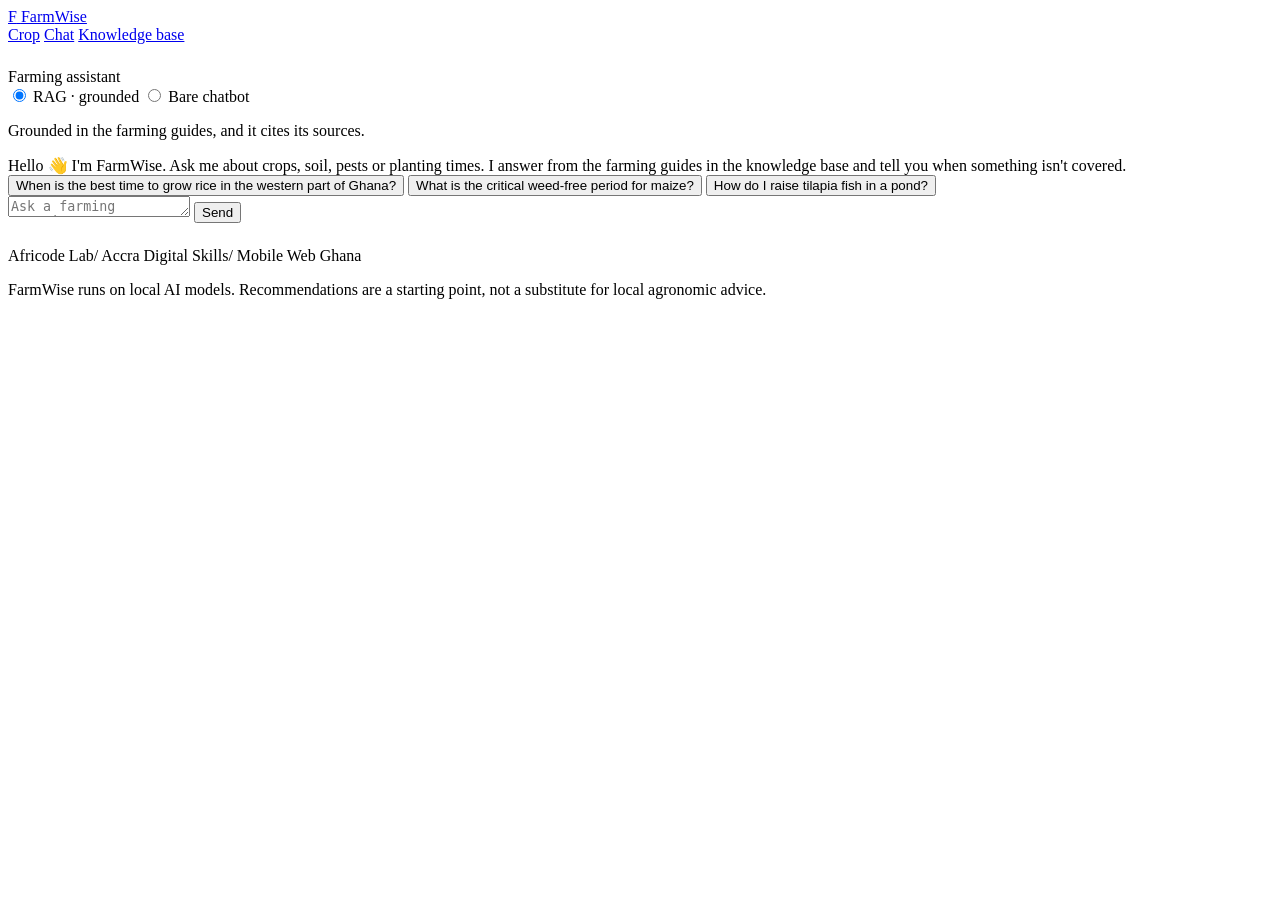
==== webapp/static/chat.html @ f322bb58 "se: chat mode toggle (bare chatbot vs RAG) and center the crop form - assistant.chat() gains use_rag" ====
<!DOCTYPE html>
<html lang="en">
<head>
  <meta charset="UTF-8" />
  <meta name="viewport" content="width=device-width, initial-scale=1.0" />
  <title>FarmWise — Chat</title>
  <link rel="preconnect" href="https://fonts.googleapis.com" />
  <link rel="preconnect" href="https://fonts.gstatic.com" crossorigin />
  <link href="https://fonts.googleapis.com/css2?family=Inter:wght@300;400;500;600;700&family=Montserrat:wght@700;800&display=swap" rel="stylesheet" />
  <link rel="stylesheet" href="/static/styles.css" />
</head>
<body>

  <header class="nav">
    <div class="wrap nav__row">
      <a class="brand" href="/">
        <span class="brand__logo">F</span>
        <span class="brand__name">Farm<span>Wise</span></span>
      </a>
      <nav class="nav__links">
        <a href="/">Crop</a>
        <a href="/chat" class="is-active">Chat</a>
        <a href="/knowledge">Knowledge base</a>
      </nav>
    </div>
  </header>

  <main class="wrap" style="padding-top:24px;padding-bottom:24px;">
    <div class="chat">
      <div class="chat__head">
        <span class="chat__title">Farming assistant</span>
        <div class="mode" role="radiogroup" aria-label="answer mode">
          <input type="radio" name="mode" id="mode-rag" value="rag" checked />
          <label for="mode-rag">RAG · grounded</label>
          <input type="radio" name="mode" id="mode-bare" value="bare" />
          <label for="mode-bare">Bare chatbot</label>
        </div>
      </div>
      <p class="chat__hint" id="mode-hint">Grounded in the farming guides, and it cites its sources.</p>

      <div class="chat__log" id="chat-log">
        <div class="msg msg--bot">
          <div class="msg__bubble">Hello 👋 I'm FarmWise. Ask me about crops, soil, pests
            or planting times. I answer from the farming guides in the knowledge base and
            tell you when something isn't covered.</div>
        </div>
      </div>

      <div class="suggest" id="suggest">
        <button class="suggest__chip">When is the best time to grow rice in the western part of Ghana?</button>
        <button class="suggest__chip">What is the critical weed-free period for maize?</button>
        <button class="suggest__chip">How do I raise tilapia fish in a pond?</button>
      </div>

      <form class="composer" id="chat-form">
        <textarea id="chat-input" rows="1" placeholder="Ask a farming question…" required></textarea>
        <button type="submit" class="btn" id="chat-send">Send</button>
      </form>
    </div>
  </main>

  <footer class="footer">
    <div class="wrap footer__row">
      <div class="footer__orgs">
        <span>Africode Lab</span><span class="sep">/</span>
        <span>Accra Digital Skills</span><span class="sep">/</span>
        <span>Mobile Web Ghana</span>
      </div>
      <p class="footer__note">FarmWise runs on local AI models. Recommendations are a
        starting point, not a substitute for local agronomic advice.</p>
    </div>
  </footer>

  <script src="/static/chat.js"></script>
</body>
</html>
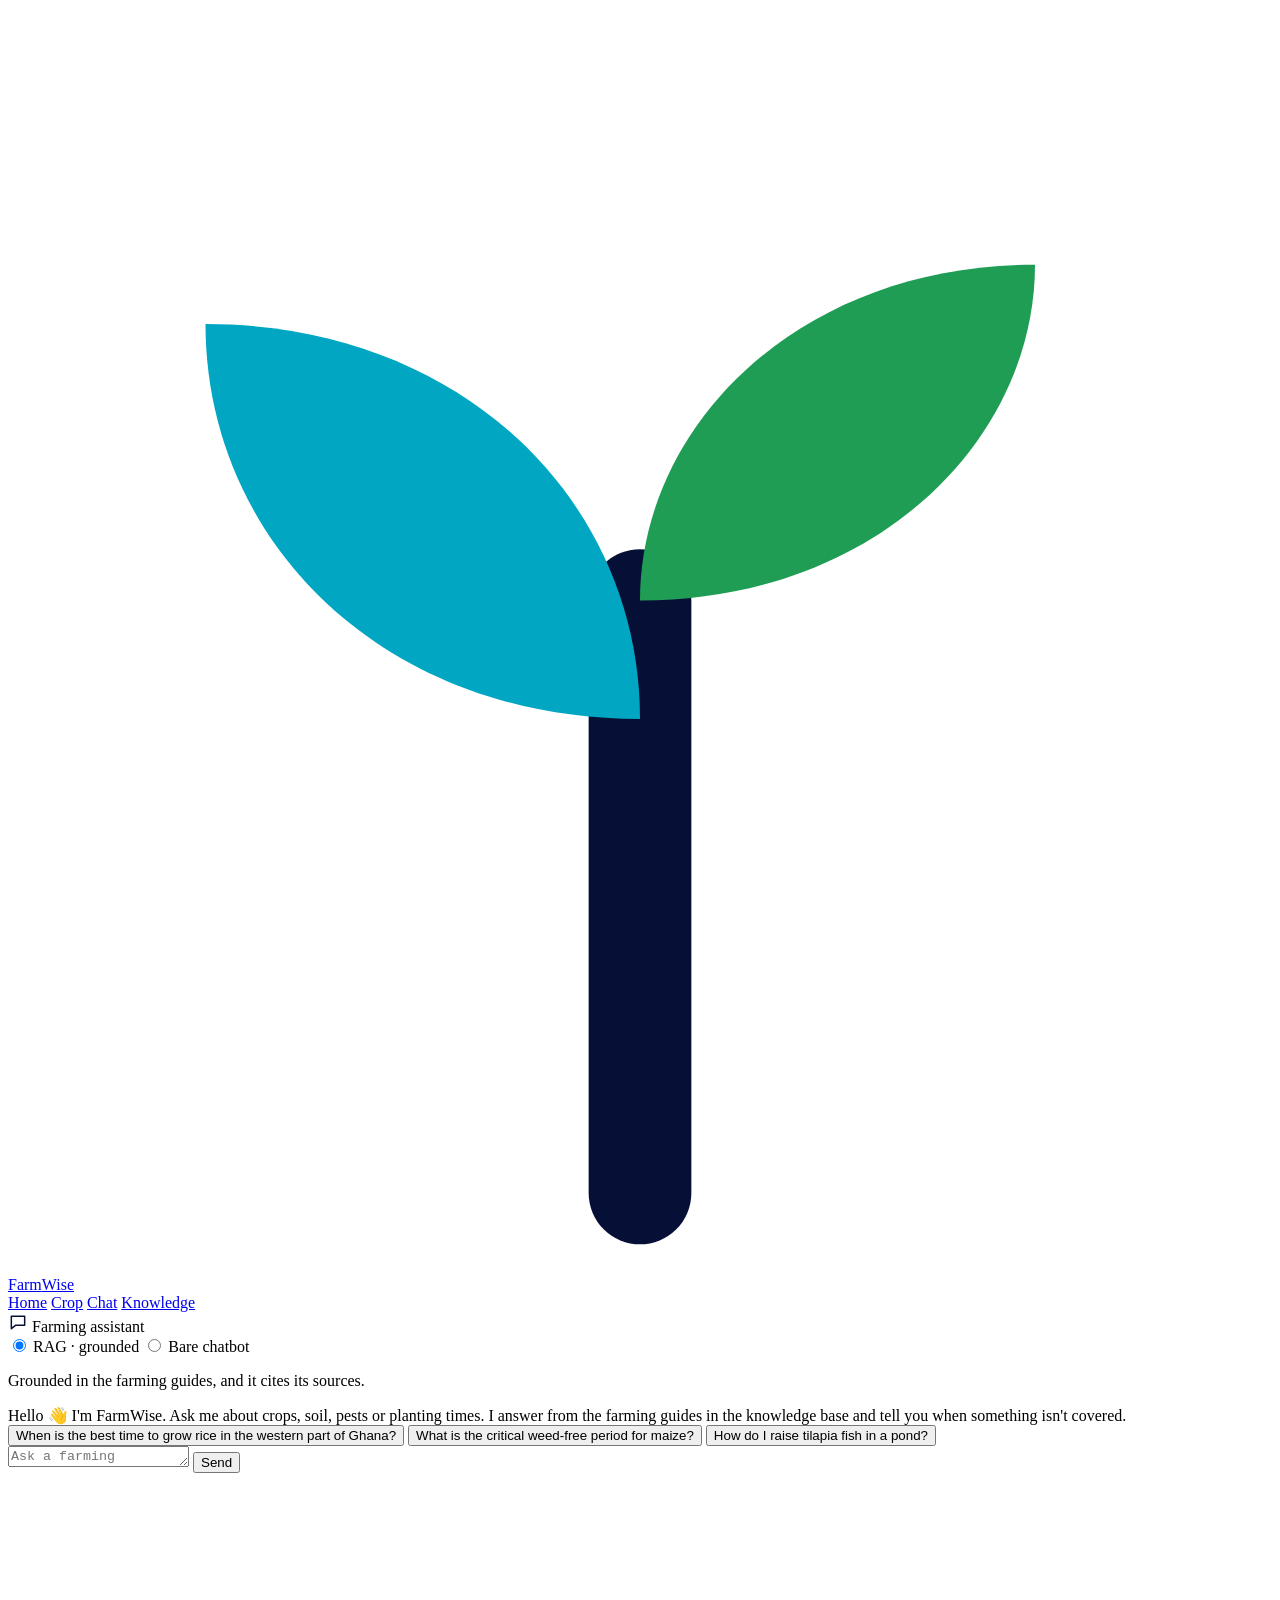
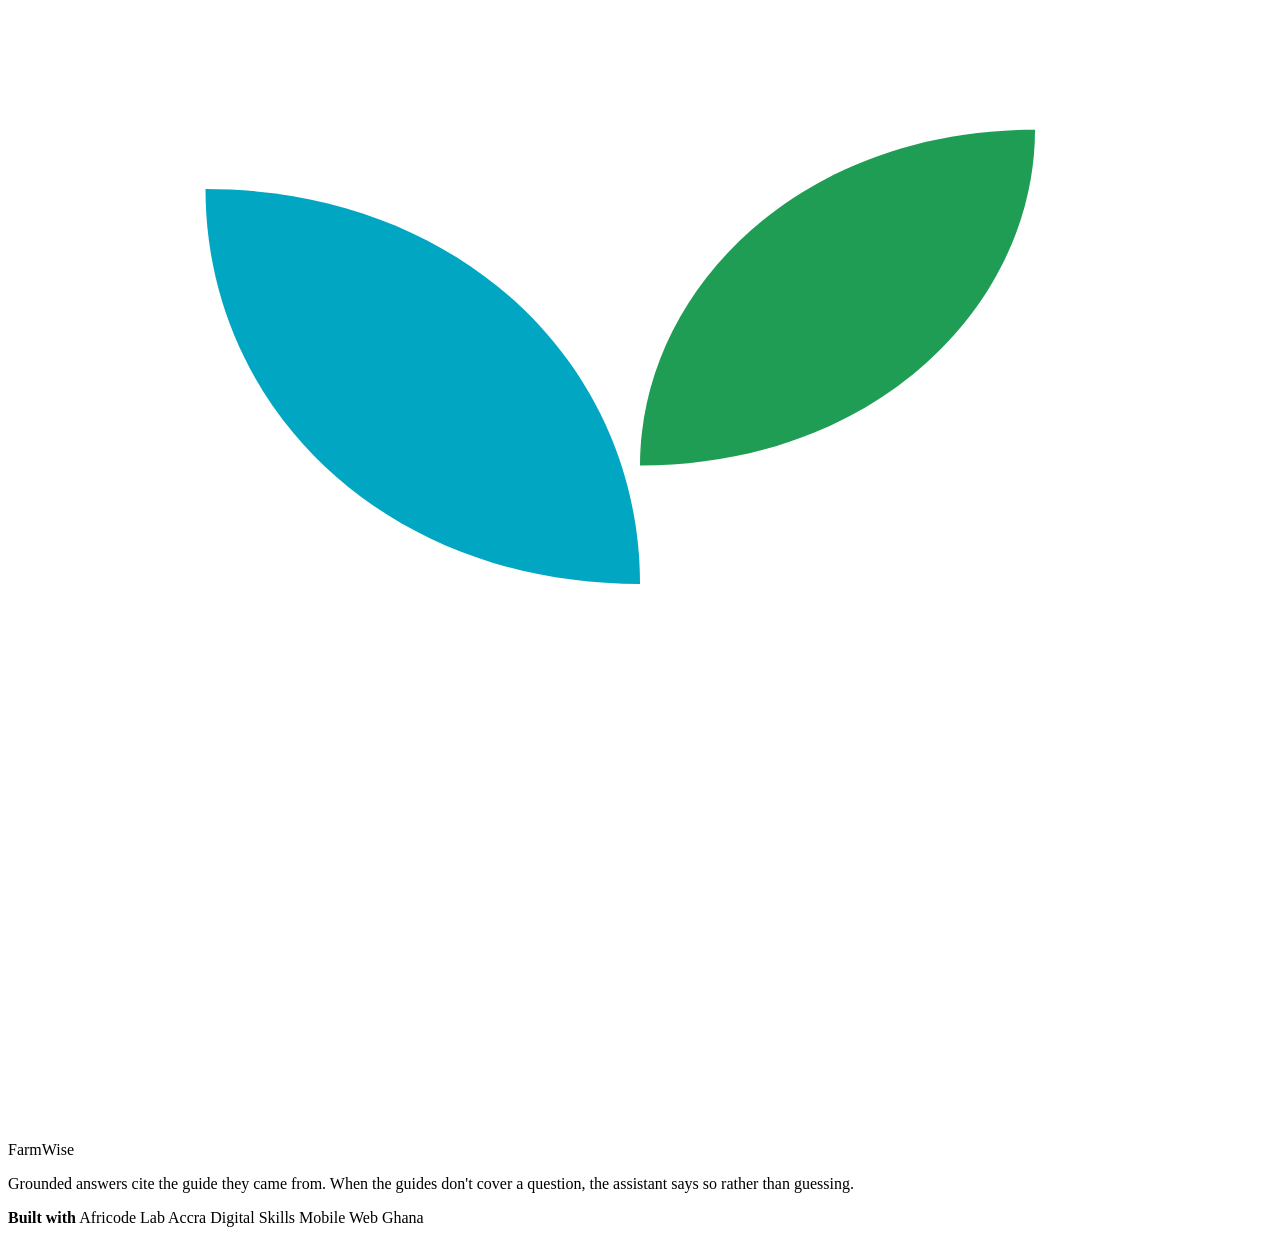
==== commit de197aba: "se: ambitious UI restyle — wider layout, landing page, richer tools - wider full-bleed layout (1280p" ====
--- a/webapp/static/chat.html
+++ b/webapp/static/chat.html
@@ -13,22 +13,30 @@
 
   <header class="nav">
     <div class="wrap nav__row">
-      <a class="brand" href="/">
-        <span class="brand__logo">F</span>
+      <a class="brand" href="/" aria-label="FarmWise home">
+        <svg class="brand__mark" viewBox="0 0 32 32" fill="none" aria-hidden="true">
+          <path d="M16 30V15" stroke="#061037" stroke-width="2.6" stroke-linecap="round"/>
+          <path d="M16 18C16 12.5 11.5 8 5 8c0 5.5 4.5 10 11 10Z" fill="#01a7c2"/>
+          <path d="M16 15c0-4.4 4-8.5 10-8.5 0 4.4-4 8.5-10 8.5Z" fill="#1f9d55"/>
+        </svg>
         <span class="brand__name">Farm<span>Wise</span></span>
       </a>
-      <nav class="nav__links">
-        <a href="/">Crop</a>
+      <nav class="nav__links" aria-label="Primary">
+        <a href="/">Home</a>
+        <a href="/crop">Crop</a>
         <a href="/chat" class="is-active">Chat</a>
-        <a href="/knowledge">Knowledge base</a>
+        <a href="/knowledge">Knowledge</a>
       </nav>
     </div>
   </header>
 
-  <main class="wrap" style="padding-top:24px;padding-bottom:24px;">
+  <main class="wrap">
     <div class="chat">
       <div class="chat__head">
-        <span class="chat__title">Farming assistant</span>
+        <span class="chat__title">
+          <svg width="20" height="20" viewBox="0 0 24 24" fill="none" aria-hidden="true"><path d="M4 5h16v11H9l-5 4V5Z" stroke="#061037" stroke-width="1.8" stroke-linejoin="round"/></svg>
+          Farming assistant
+        </span>
         <div class="mode" role="radiogroup" aria-label="answer mode">
           <input type="radio" name="mode" id="mode-rag" value="rag" checked />
           <label for="mode-rag">RAG · grounded</label>
@@ -40,9 +48,9 @@
 
       <div class="chat__log" id="chat-log">
         <div class="msg msg--bot">
-          <div class="msg__bubble">Hello 👋 I'm FarmWise. Ask me about crops, soil, pests
-            or planting times. I answer from the farming guides in the knowledge base and
-            tell you when something isn't covered.</div>
+          <div class="msg__bubble">Hello 👋 I'm FarmWise. Ask me about crops, soil, pests or
+            planting times. I answer from the farming guides in the knowledge base and tell you
+            when something isn't covered.</div>
         </div>
       </div>
 
@@ -61,13 +69,24 @@
 
   <footer class="footer">
     <div class="wrap footer__row">
+      <div>
+        <div class="footer__brand">
+          <svg class="brand__mark" viewBox="0 0 32 32" fill="none" aria-hidden="true">
+            <path d="M16 30V15" stroke="#ffffff" stroke-width="2.6" stroke-linecap="round"/>
+            <path d="M16 18C16 12.5 11.5 8 5 8c0 5.5 4.5 10 11 10Z" fill="#01a7c2"/>
+            <path d="M16 15c0-4.4 4-8.5 10-8.5 0 4.4-4 8.5-10 8.5Z" fill="#1f9d55"/>
+          </svg>
+          <span class="brand__name">Farm<span>Wise</span></span>
+        </div>
+        <p class="footer__note">Grounded answers cite the guide they came from. When the guides
+          don't cover a question, the assistant says so rather than guessing.</p>
+      </div>
       <div class="footer__orgs">
-        <span>Africode Lab</span><span class="sep">/</span>
-        <span>Accra Digital Skills</span><span class="sep">/</span>
+        <b>Built with</b>
+        <span>Africode Lab</span>
+        <span>Accra Digital Skills</span>
         <span>Mobile Web Ghana</span>
       </div>
-      <p class="footer__note">FarmWise runs on local AI models. Recommendations are a
-        starting point, not a substitute for local agronomic advice.</p>
     </div>
   </footer>
 
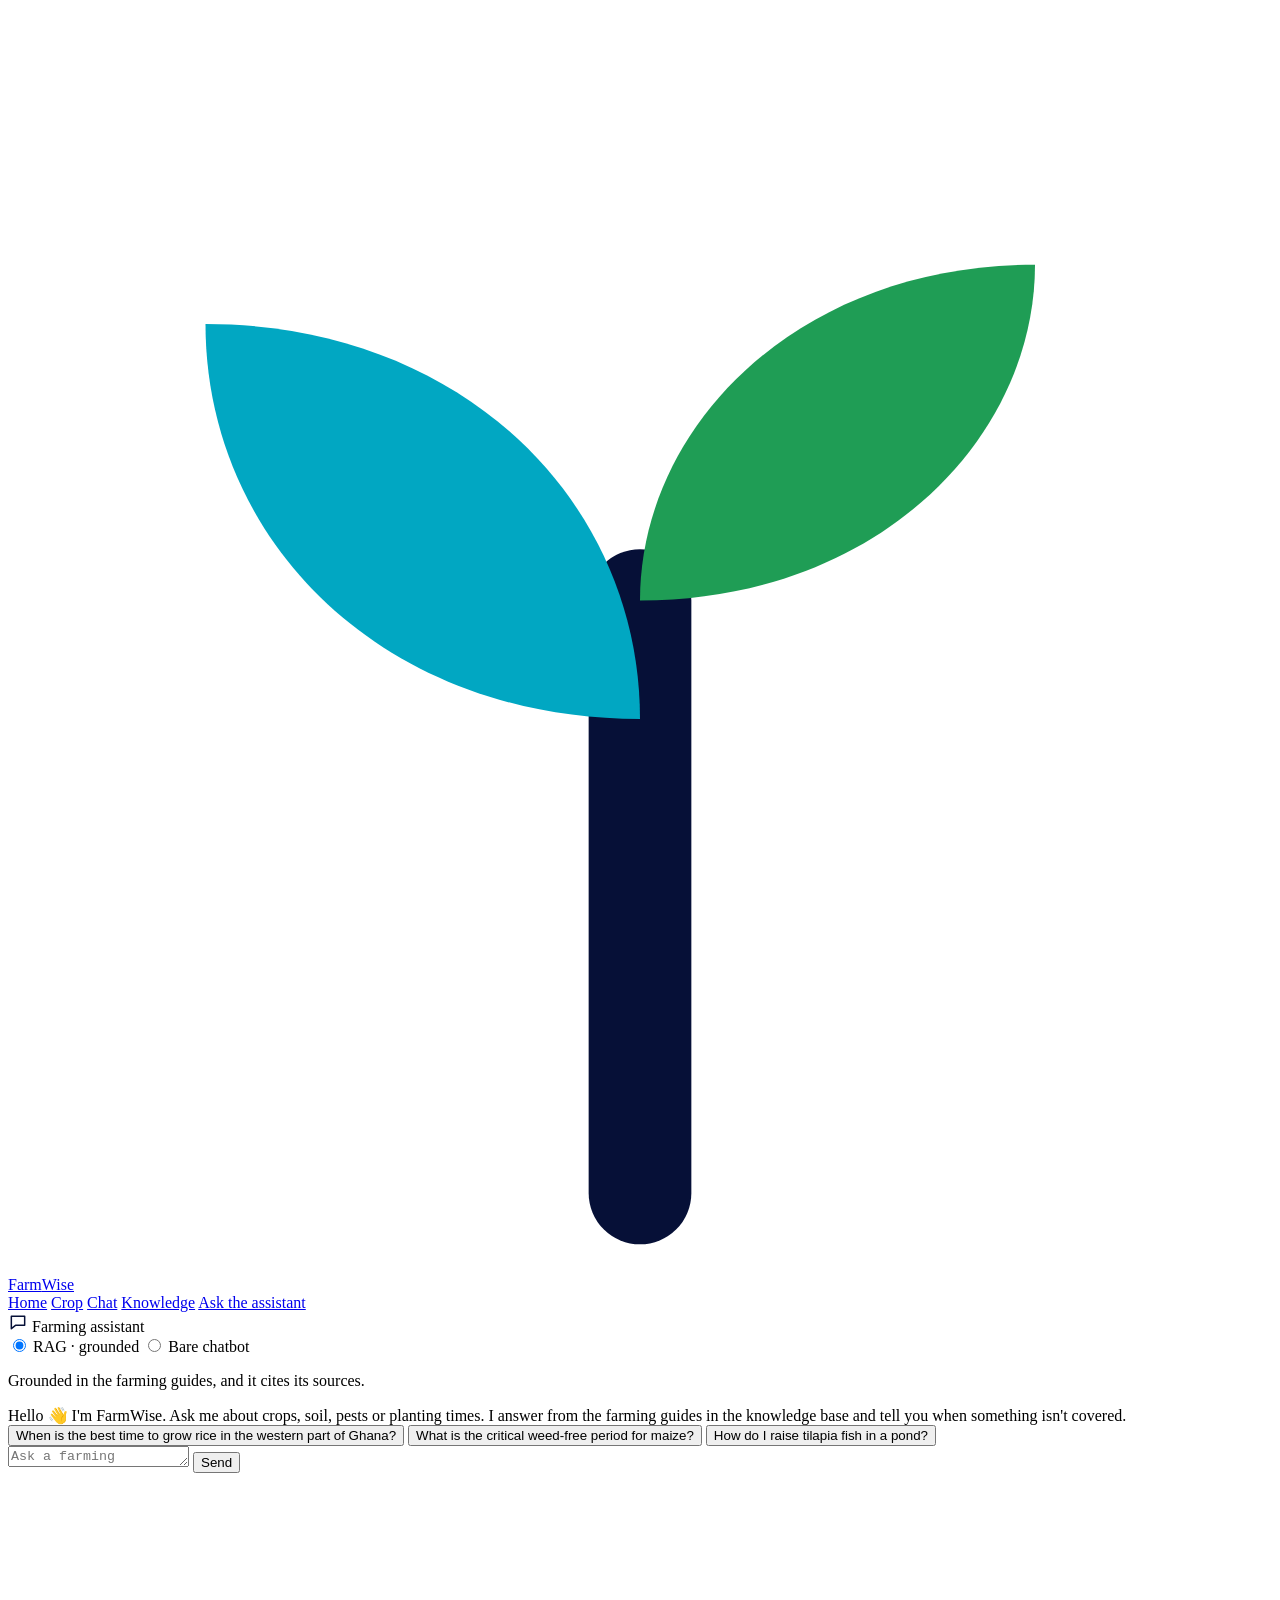
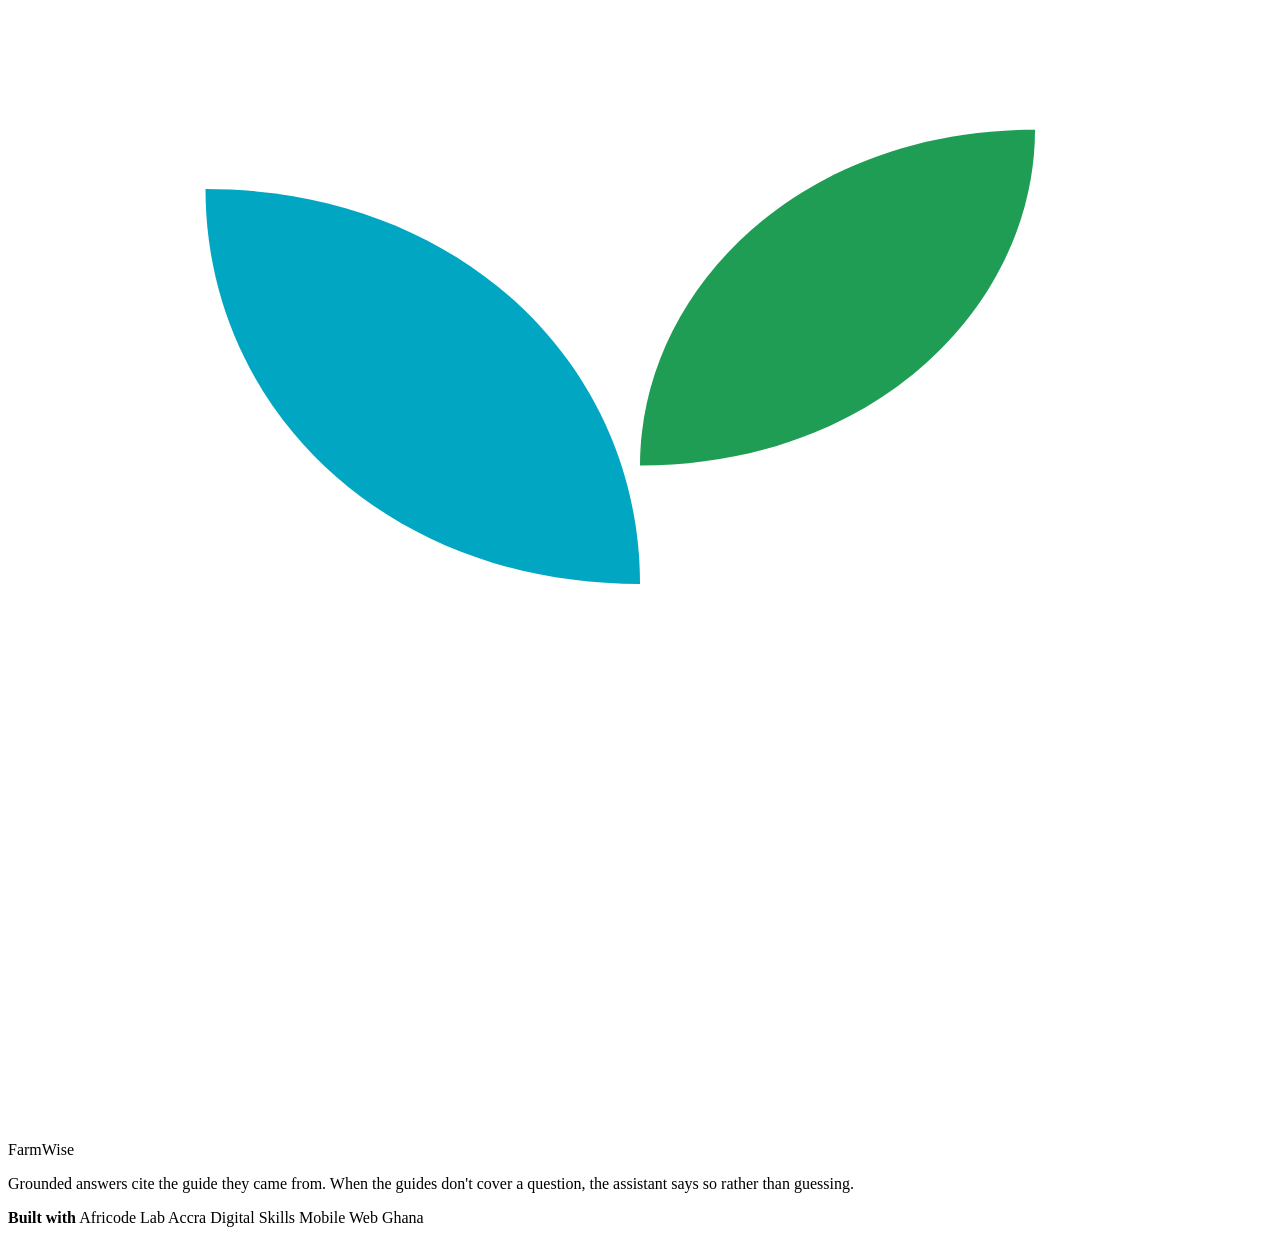
==== commit ec871287: "se: make the header identical on every page chat and knowledge pages were missing the 'Ask the assis" ====
--- a/webapp/static/chat.html
+++ b/webapp/static/chat.html
@@ -26,6 +26,7 @@
         <a href="/crop">Crop</a>
         <a href="/chat" class="is-active">Chat</a>
         <a href="/knowledge">Knowledge</a>
+        <a href="/chat" class="btn nav__cta">Ask the assistant</a>
       </nav>
     </div>
   </header>
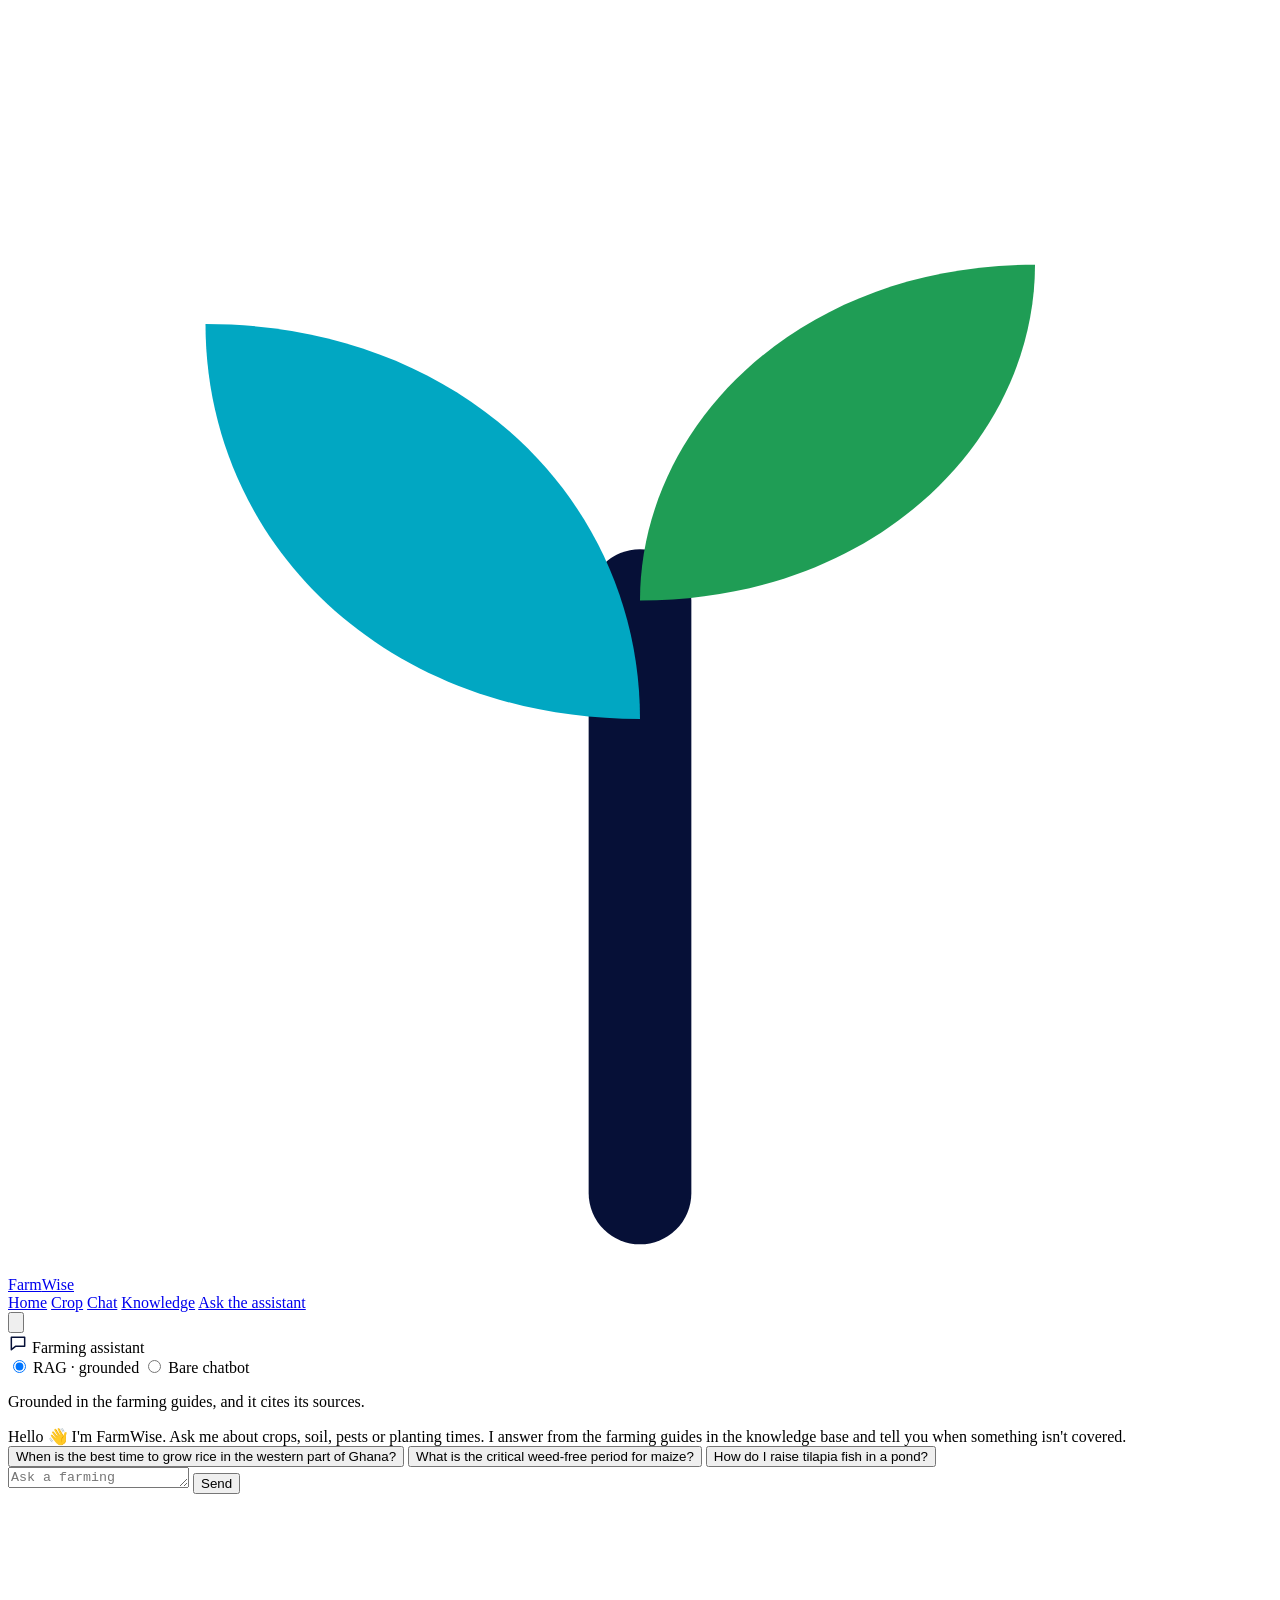
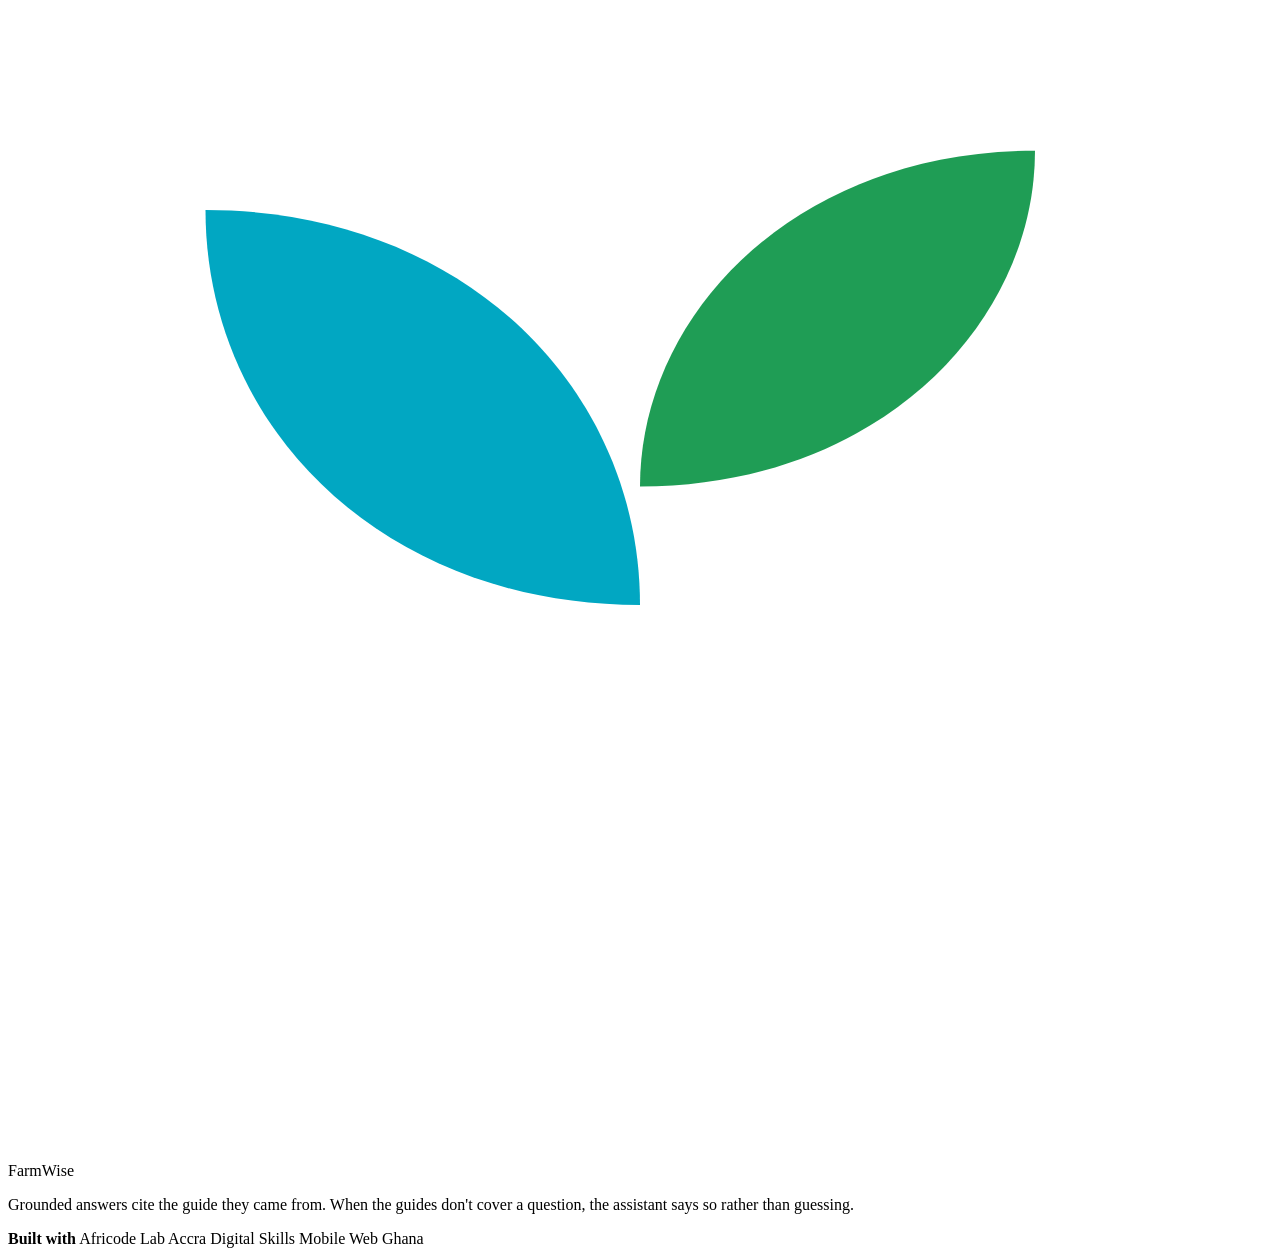
==== commit 8c76acda: "se: make the UI fully responsive on all devices - mobile navigation: a hamburger toggle (<=820px) op" ====
--- a/webapp/static/chat.html
+++ b/webapp/static/chat.html
@@ -28,6 +28,9 @@
         <a href="/knowledge">Knowledge</a>
         <a href="/chat" class="btn nav__cta">Ask the assistant</a>
       </nav>
+      <button class="nav__toggle" type="button" aria-label="Menu" aria-expanded="false">
+        <svg viewBox="0 0 24 24" fill="none" aria-hidden="true"><path d="M4 7h16M4 12h16M4 17h16" stroke="currentColor" stroke-width="2" stroke-linecap="round"/></svg>
+      </button>
     </div>
   </header>
 
@@ -91,6 +94,7 @@
     </div>
   </footer>
 
+  <script src="/static/nav.js"></script>
   <script src="/static/chat.js"></script>
 </body>
 </html>
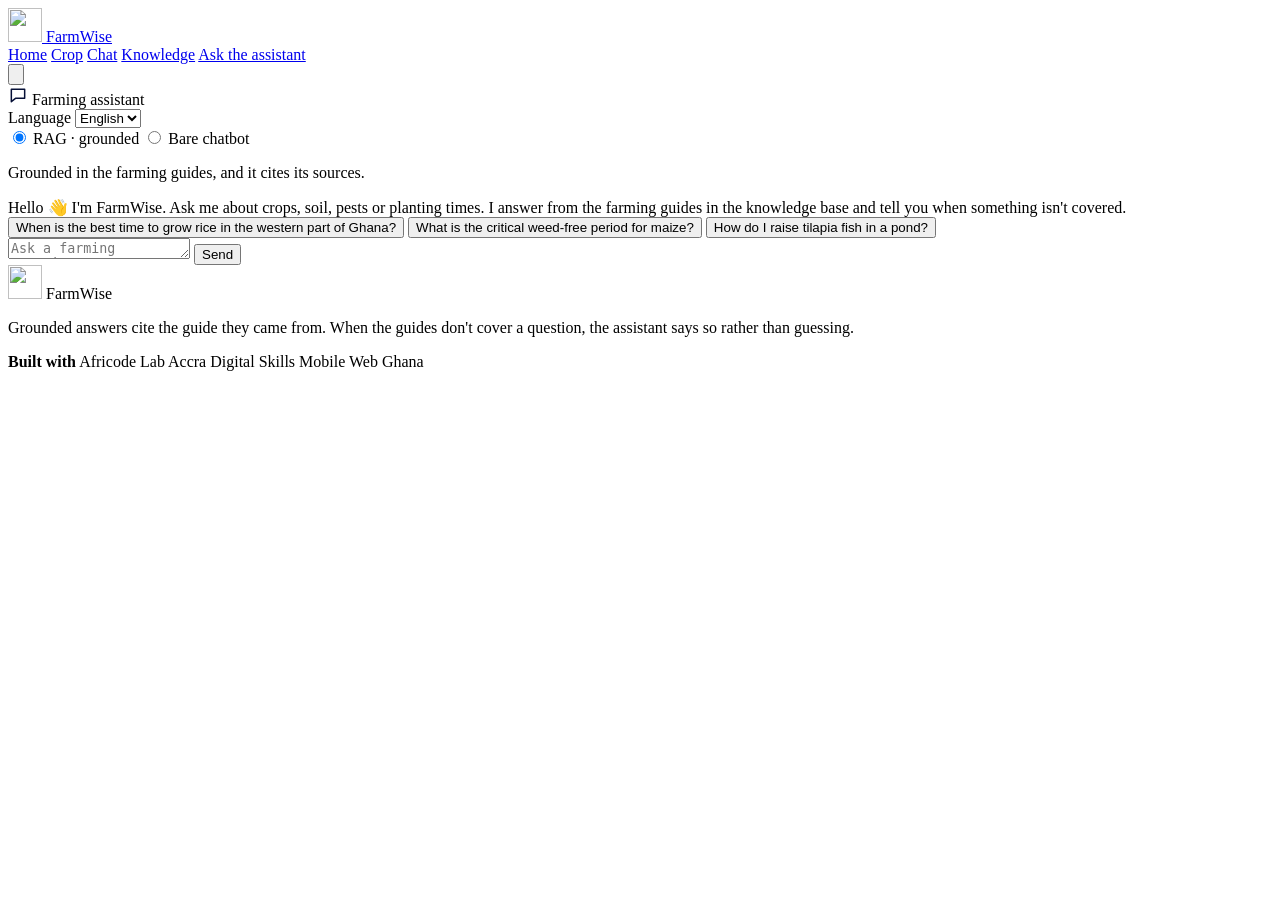
==== commit 94a391d3: "se: add branding, robustness and new features (logo, PWA, weather, history, local languages) Brandin" ====
--- a/webapp/static/chat.html
+++ b/webapp/static/chat.html
@@ -4,21 +4,21 @@
   <meta charset="UTF-8" />
   <meta name="viewport" content="width=device-width, initial-scale=1.0" />
   <title>FarmWise — Chat</title>
+  <link rel="icon" type="image/svg+xml" href="/static/favicon.svg" />
+  <link rel="apple-touch-icon" href="/static/favicon.svg" />
+  <link rel="manifest" href="/static/manifest.webmanifest" />
+  <meta name="theme-color" content="#061037" />
   <link rel="preconnect" href="https://fonts.googleapis.com" />
   <link rel="preconnect" href="https://fonts.gstatic.com" crossorigin />
   <link href="https://fonts.googleapis.com/css2?family=Inter:wght@300;400;500;600;700&family=Montserrat:wght@700;800&display=swap" rel="stylesheet" />
-  <link rel="stylesheet" href="/static/styles.css" />
+  <link rel="stylesheet" href="/static/styles.css?v=3" />
 </head>
 <body>
 
   <header class="nav">
     <div class="wrap nav__row">
       <a class="brand" href="/" aria-label="FarmWise home">
-        <svg class="brand__mark" viewBox="0 0 32 32" fill="none" aria-hidden="true">
-          <path d="M16 30V15" stroke="#061037" stroke-width="2.6" stroke-linecap="round"/>
-          <path d="M16 18C16 12.5 11.5 8 5 8c0 5.5 4.5 10 11 10Z" fill="#01a7c2"/>
-          <path d="M16 15c0-4.4 4-8.5 10-8.5 0 4.4-4 8.5-10 8.5Z" fill="#1f9d55"/>
-        </svg>
+        <img class="brand__mark" src="/static/logo.svg" alt="" width="34" height="34" />
         <span class="brand__name">Farm<span>Wise</span></span>
       </a>
       <nav class="nav__links" aria-label="Primary">
@@ -41,11 +41,23 @@
           <svg width="20" height="20" viewBox="0 0 24 24" fill="none" aria-hidden="true"><path d="M4 5h16v11H9l-5 4V5Z" stroke="#061037" stroke-width="1.8" stroke-linejoin="round"/></svg>
           Farming assistant
         </span>
-        <div class="mode" role="radiogroup" aria-label="answer mode">
-          <input type="radio" name="mode" id="mode-rag" value="rag" checked />
-          <label for="mode-rag">RAG · grounded</label>
-          <input type="radio" name="mode" id="mode-bare" value="bare" />
-          <label for="mode-bare">Bare chatbot</label>
+        <div class="chat__controls">
+          <label class="lang" title="Answer language">
+            <span class="lang__label">Language</span>
+            <select id="chat-lang" aria-label="Answer language">
+              <option value="en">English</option>
+              <option value="twi">Twi</option>
+              <option value="fante">Fante</option>
+              <option value="ewe">Ewe</option>
+              <option value="ga">Ga</option>
+            </select>
+          </label>
+          <div class="mode" role="radiogroup" aria-label="answer mode">
+            <input type="radio" name="mode" id="mode-rag" value="rag" checked />
+            <label for="mode-rag">RAG · grounded</label>
+            <input type="radio" name="mode" id="mode-bare" value="bare" />
+            <label for="mode-bare">Bare chatbot</label>
+          </div>
         </div>
       </div>
       <p class="chat__hint" id="mode-hint">Grounded in the farming guides, and it cites its sources.</p>
@@ -75,11 +87,7 @@
     <div class="wrap footer__row">
       <div>
         <div class="footer__brand">
-          <svg class="brand__mark" viewBox="0 0 32 32" fill="none" aria-hidden="true">
-            <path d="M16 30V15" stroke="#ffffff" stroke-width="2.6" stroke-linecap="round"/>
-            <path d="M16 18C16 12.5 11.5 8 5 8c0 5.5 4.5 10 11 10Z" fill="#01a7c2"/>
-            <path d="M16 15c0-4.4 4-8.5 10-8.5 0 4.4-4 8.5-10 8.5Z" fill="#1f9d55"/>
-          </svg>
+          <img class="brand__mark" src="/static/logo.svg" alt="" width="34" height="34" />
           <span class="brand__name">Farm<span>Wise</span></span>
         </div>
         <p class="footer__note">Grounded answers cite the guide they came from. When the guides
@@ -94,7 +102,8 @@
     </div>
   </footer>
 
-  <script src="/static/nav.js"></script>
-  <script src="/static/chat.js"></script>
+  <script src="/static/app.js?v=3" defer></script>
+  <script src="/static/nav.js?v=3"></script>
+  <script src="/static/chat.js?v=3"></script>
 </body>
 </html>
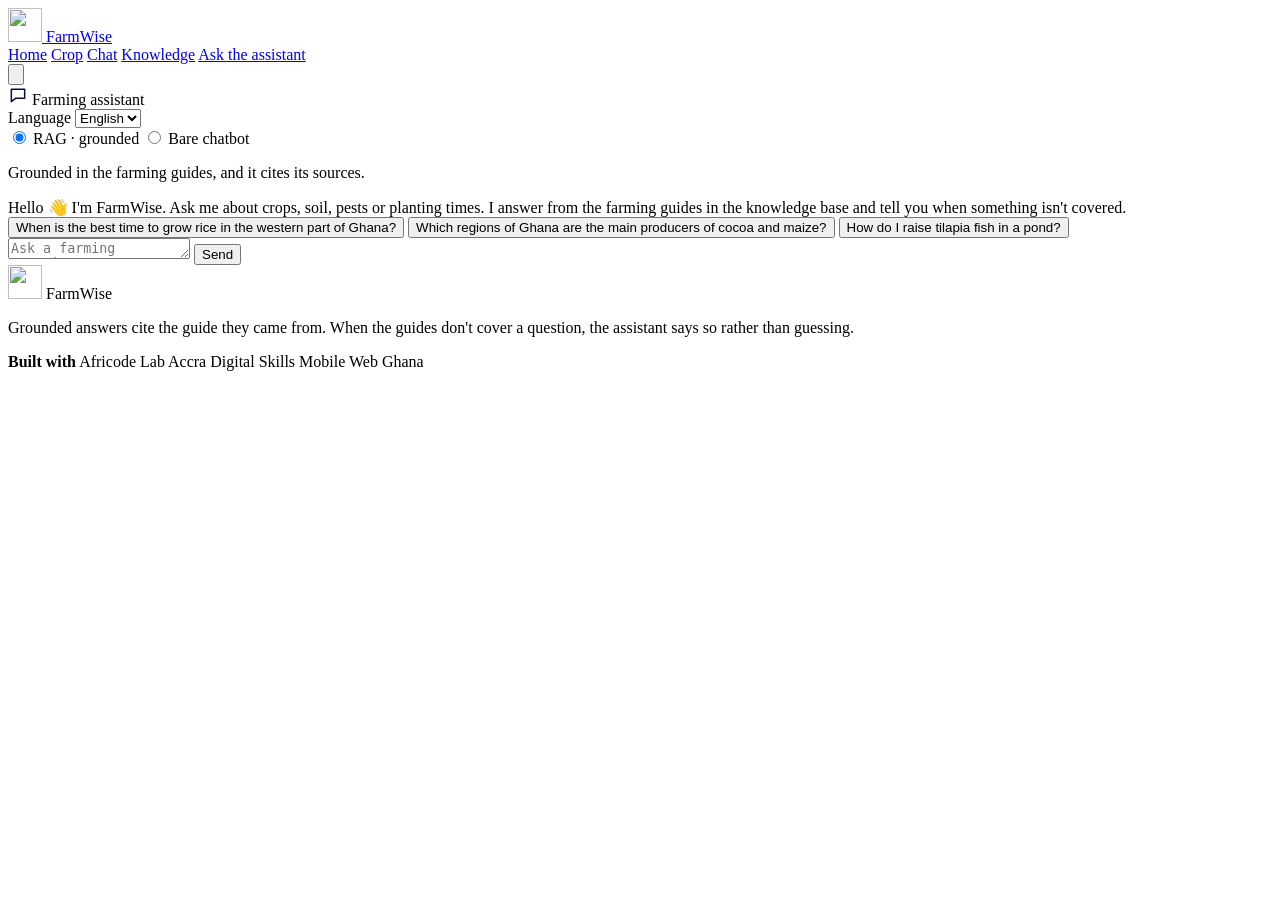
==== commit 00cebbf9: "se: demo polish (no sample guides, 3 passages, cached repeats, queue status, tidy answers) - Leave t" ====
--- a/webapp/static/chat.html
+++ b/webapp/static/chat.html
@@ -11,7 +11,7 @@
   <link rel="preconnect" href="https://fonts.googleapis.com" />
   <link rel="preconnect" href="https://fonts.gstatic.com" crossorigin />
   <link href="https://fonts.googleapis.com/css2?family=Inter:wght@300;400;500;600;700&family=Montserrat:wght@700;800&display=swap" rel="stylesheet" />
-  <link rel="stylesheet" href="/static/styles.css?v=3" />
+  <link rel="stylesheet" href="/static/styles.css?v=4" />
 </head>
 <body>
 
@@ -72,7 +72,7 @@
 
       <div class="suggest" id="suggest">
         <button class="suggest__chip">When is the best time to grow rice in the western part of Ghana?</button>
-        <button class="suggest__chip">What is the critical weed-free period for maize?</button>
+        <button class="suggest__chip">Which regions of Ghana are the main producers of cocoa and maize?</button>
         <button class="suggest__chip">How do I raise tilapia fish in a pond?</button>
       </div>
 
@@ -102,8 +102,8 @@
     </div>
   </footer>
 
-  <script src="/static/app.js?v=3" defer></script>
-  <script src="/static/nav.js?v=3"></script>
-  <script src="/static/chat.js?v=3"></script>
+  <script src="/static/app.js?v=4" defer></script>
+  <script src="/static/nav.js?v=4"></script>
+  <script src="/static/chat.js?v=4"></script>
 </body>
 </html>
